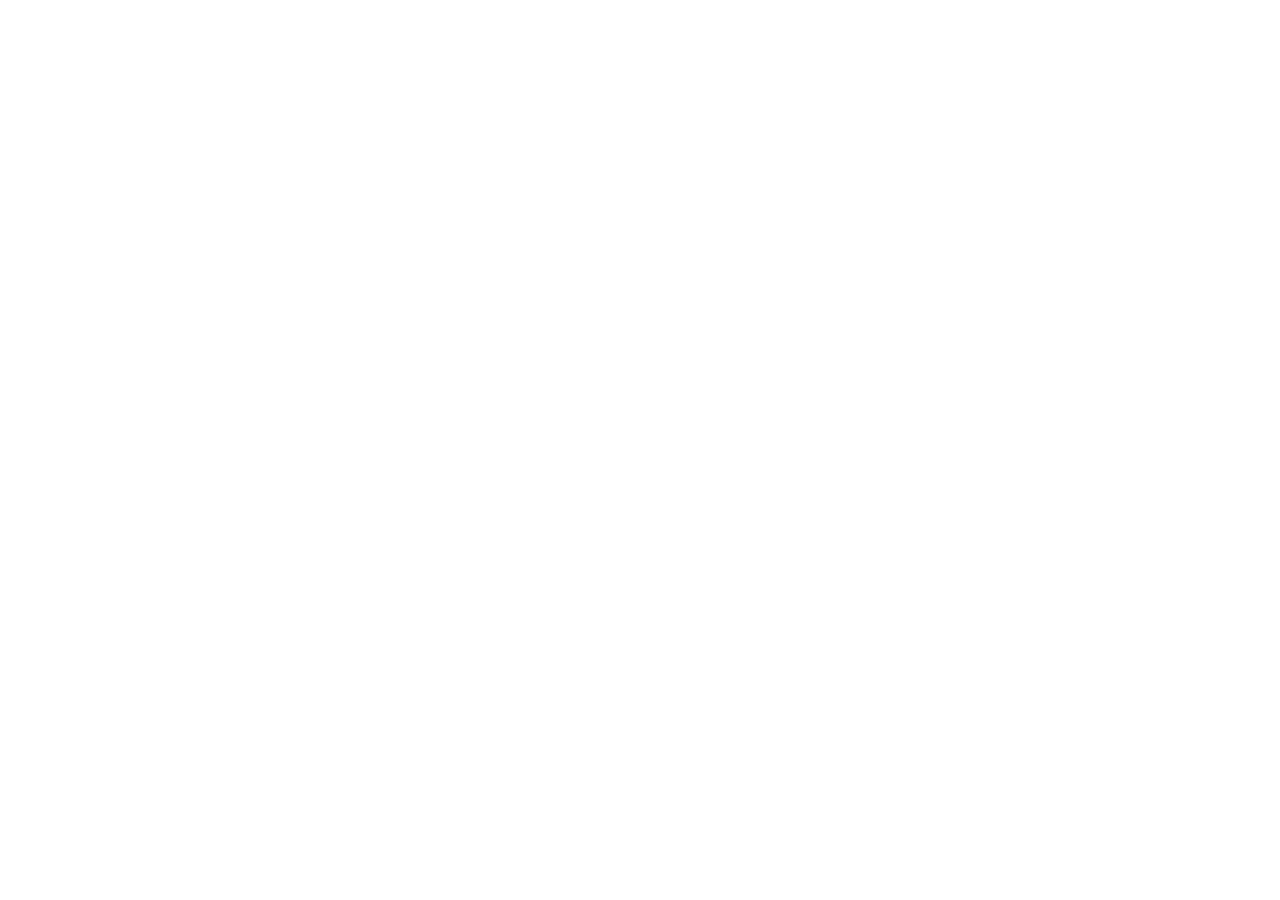
==== html/about.html @ 1100b7b3 "initial commit" ====
<!doctype html>
<html lang="en">
  <head>
    <meta charset="UTF-8" />
    <meta name="viewport" content="width=device-width, initial-scale=1.0" />
    <title>About</title>
    <script src="../js/automate_nav.js"></script>
  </head>
  <body></body>
</html>
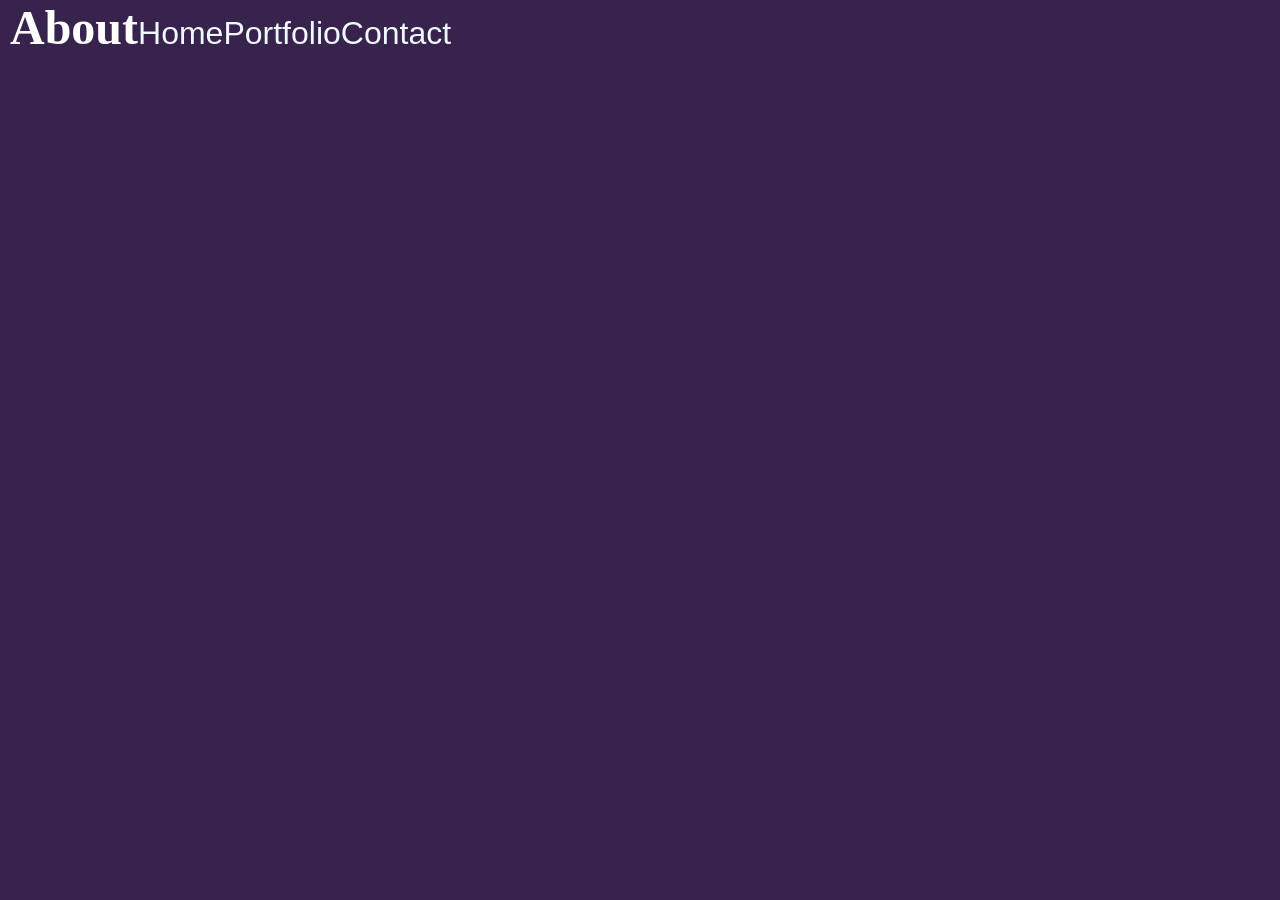
==== commit ed67b75b: "adjust js, add css styling" ====
--- a/html/about.html
+++ b/html/about.html
@@ -4,7 +4,8 @@
     <meta charset="UTF-8" />
     <meta name="viewport" content="width=device-width, initial-scale=1.0" />
     <title>About</title>
-    <script src="../js/automate_nav.js"></script>
   </head>
-  <body></body>
+  <body>
+    <script src="../js/automate.js"></script>
+  </body>
 </html>
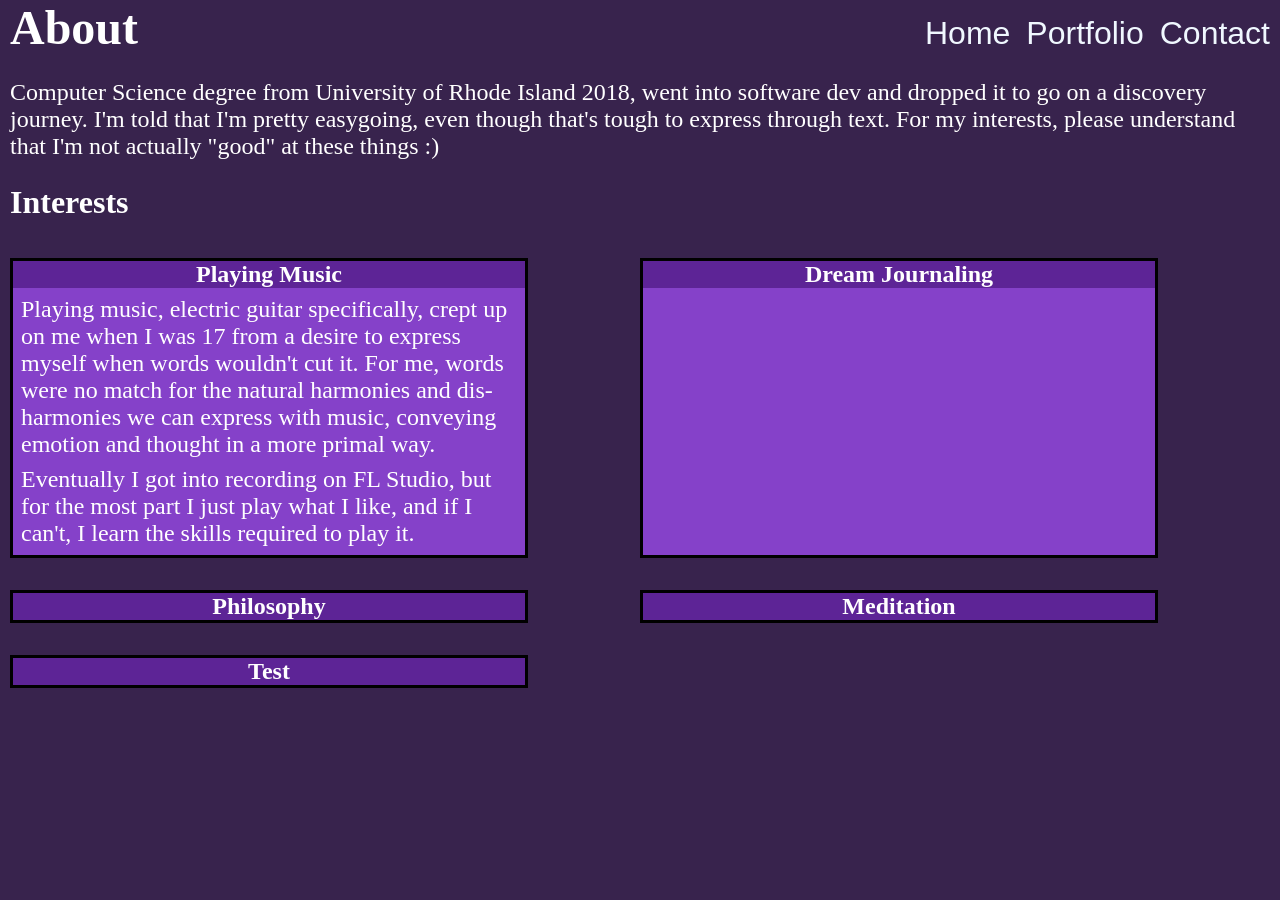
==== commit 54f1672c: "done portfolio contact, add wip js, start about" ====
--- a/html/about.html
+++ b/html/about.html
@@ -6,6 +6,38 @@
     <title>About</title>
   </head>
   <body>
+    <p>
+      Computer Science degree from University of Rhode Island 2018, went into software dev and dropped it to go on a
+      discovery journey. I'm told that I'm pretty easygoing, even though that's tough to express through text. For my
+      interests, please understand that I'm not actually "good" at these things :)
+    </p>
+    <h1>Interests</h1>
+    <div class="grid-enabled" id="interests">
+      <article>
+        <h2>Playing Music</h2>
+        <p>
+          Playing music, electric guitar specifically, crept up on me when I was 17 from a desire to express myself when
+          words wouldn't cut it. For me, words were no match for the natural harmonies and dis-harmonies we can express
+          with music, conveying emotion and thought in a more primal way.
+        </p>
+        <p>
+          Eventually I got into recording on FL Studio, but for the most part I just play what I like, and if I can't, I
+          learn the skills required to play it.
+        </p>
+      </article>
+      <article>
+        <h2>Dream Journaling</h2>
+      </article>
+      <article>
+        <h2>Philosophy</h2>
+      </article>
+      <article>
+        <h2>Meditation</h2>
+      </article>
+      <article>
+        <h2>Test</h2>
+      </article>
+    </div>
     <script src="../js/automate.js"></script>
   </body>
 </html>
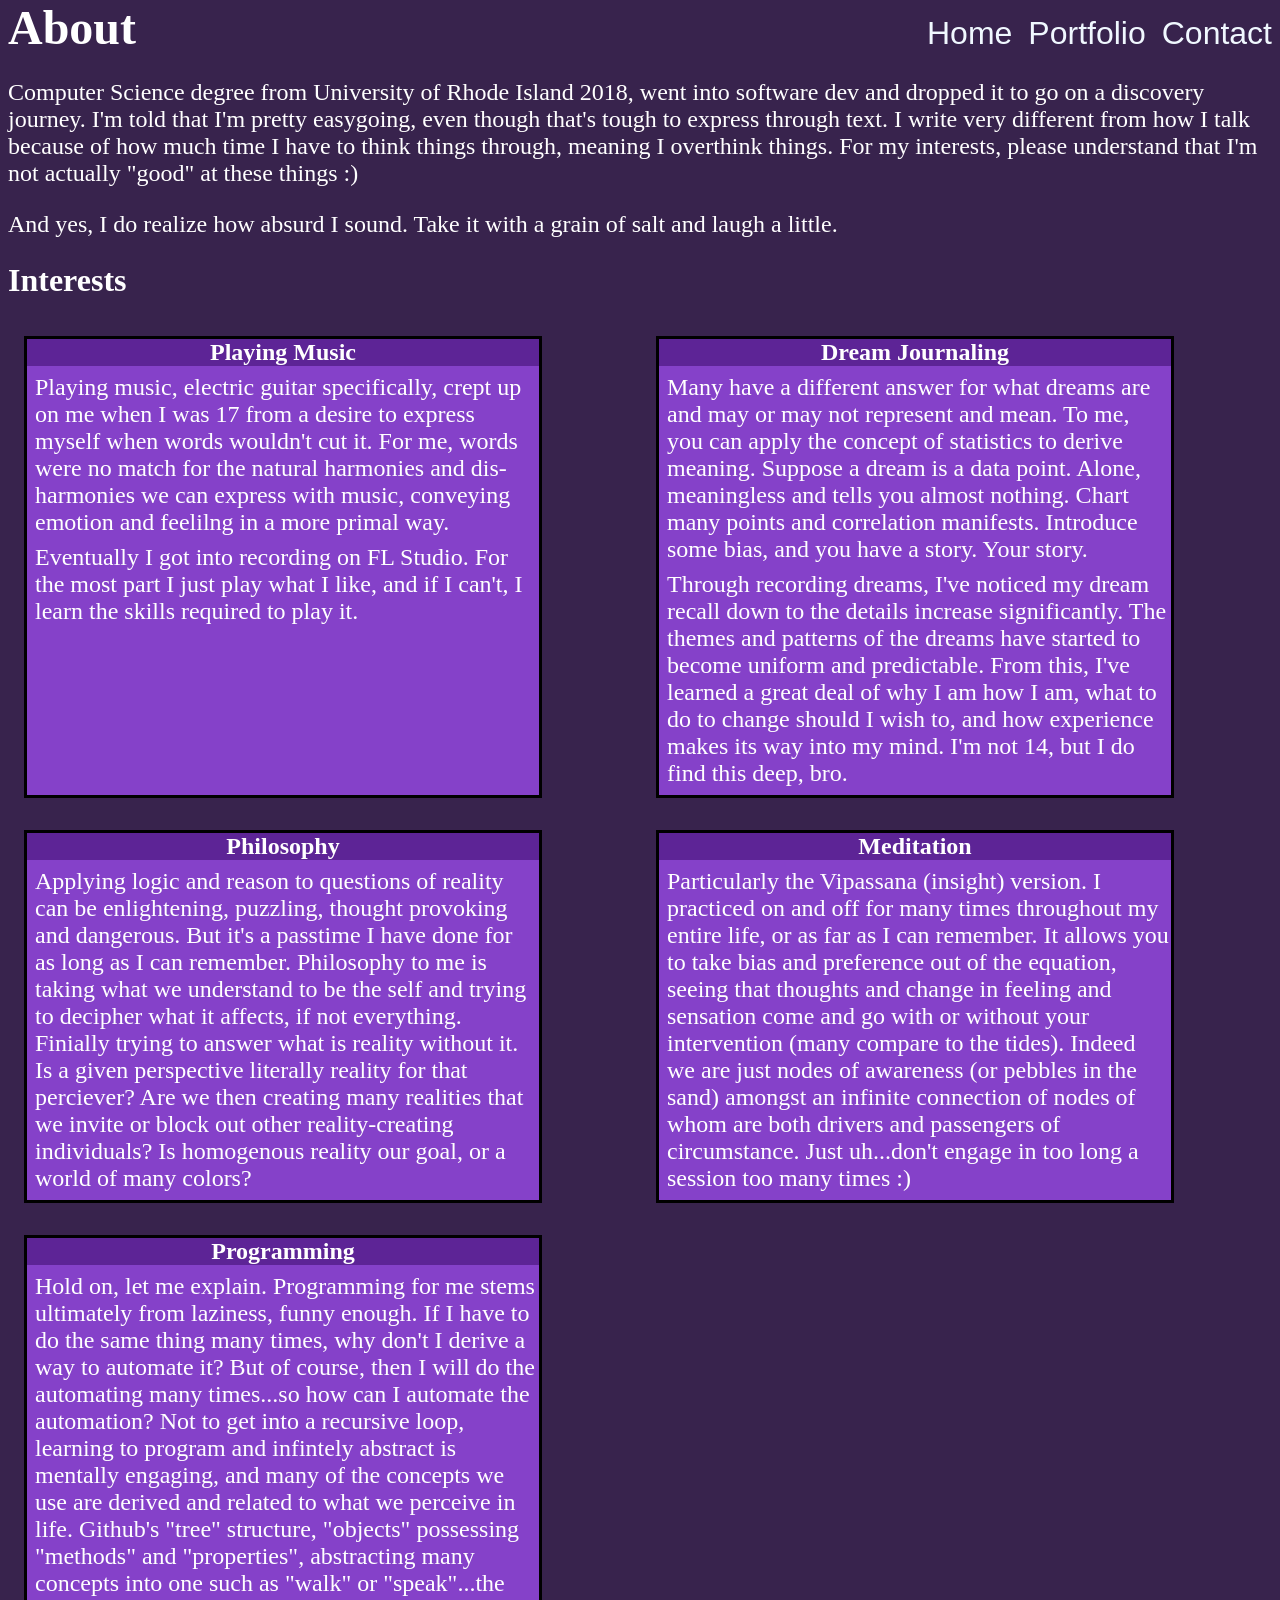
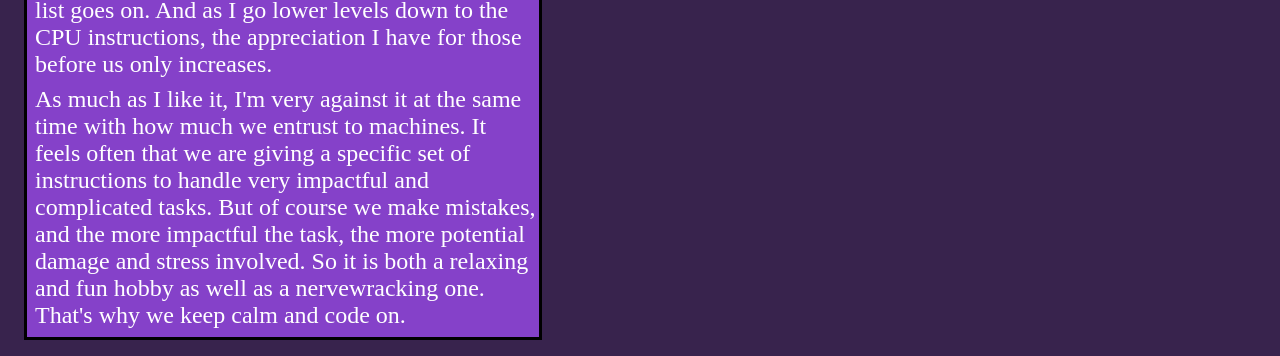
==== commit 4a8816d9: "add content, finish about,port,contact" ====
--- a/html/about.html
+++ b/html/about.html
@@ -8,9 +8,11 @@
   <body>
     <p>
       Computer Science degree from University of Rhode Island 2018, went into software dev and dropped it to go on a
-      discovery journey. I'm told that I'm pretty easygoing, even though that's tough to express through text. For my
-      interests, please understand that I'm not actually "good" at these things :)
+      discovery journey. I'm told that I'm pretty easygoing, even though that's tough to express through text. I write
+      very different from how I talk because of how much time I have to think things through, meaning I overthink
+      things. For my interests, please understand that I'm not actually "good" at these things :)
     </p>
+    <p>And yes, I do realize how absurd I sound. Take it with a grain of salt and laugh a little.</p>
     <h1>Interests</h1>
     <div class="grid-enabled" id="interests">
       <article>
@@ -18,24 +20,67 @@
         <p>
           Playing music, electric guitar specifically, crept up on me when I was 17 from a desire to express myself when
           words wouldn't cut it. For me, words were no match for the natural harmonies and dis-harmonies we can express
-          with music, conveying emotion and thought in a more primal way.
+          with music, conveying emotion and feelilng in a more primal way.
         </p>
         <p>
-          Eventually I got into recording on FL Studio, but for the most part I just play what I like, and if I can't, I
+          Eventually I got into recording on FL Studio. For the most part I just play what I like, and if I can't, I
           learn the skills required to play it.
         </p>
       </article>
       <article>
         <h2>Dream Journaling</h2>
+        <p>
+          Many have a different answer for what dreams are and may or may not represent and mean. To me, you can apply
+          the concept of statistics to derive meaning. Suppose a dream is a data point. Alone, meaningless and tells you
+          almost nothing. Chart many points and correlation manifests. Introduce some bias, and you have a story. Your
+          story.
+        </p>
+        <p>
+          Through recording dreams, I've noticed my dream recall down to the details increase significantly. The themes
+          and patterns of the dreams have started to become uniform and predictable. From this, I've learned a great
+          deal of why I am how I am, what to do to change should I wish to, and how experience makes its way into my
+          mind. I'm not 14, but I do find this deep, bro.
+        </p>
       </article>
       <article>
         <h2>Philosophy</h2>
+        <p>
+          Applying logic and reason to questions of reality can be enlightening, puzzling, thought provoking and
+          dangerous. But it's a passtime I have done for as long as I can remember. Philosophy to me is taking what we
+          understand to be the self and trying to decipher what it affects, if not everything. Finially trying to answer
+          what is reality without it. Is a given perspective literally reality for that perciever? Are we then creating
+          many realities that we invite or block out other reality-creating individuals? Is homogenous reality our goal,
+          or a world of many colors?
+        </p>
       </article>
       <article>
         <h2>Meditation</h2>
+        <p>
+          Particularly the Vipassana (insight) version. I practiced on and off for many times throughout my entire life,
+          or as far as I can remember. It allows you to take bias and preference out of the equation, seeing that
+          thoughts and change in feeling and sensation come and go with or without your intervention (many compare to
+          the tides). Indeed we are just nodes of awareness (or pebbles in the sand) amongst an infinite connection of
+          nodes of whom are both drivers and passengers of circumstance. Just uh...don't engage in too long a session
+          too many times :)
+        </p>
       </article>
       <article>
-        <h2>Test</h2>
+        <h2>Programming</h2>
+        <p>
+          Hold on, let me explain. Programming for me stems ultimately from laziness, funny enough. If I have to do the
+          same thing many times, why don't I derive a way to automate it? But of course, then I will do the automating
+          many times...so how can I automate the automation? Not to get into a recursive loop, learning to program and
+          infintely abstract is mentally engaging, and many of the concepts we use are derived and related to what we
+          perceive in life. Github's "tree" structure, "objects" possessing "methods" and "properties", abstracting many
+          concepts into one such as "walk" or "speak"...the list goes on. And as I go lower levels down to the CPU
+          instructions, the appreciation I have for those before us only increases.
+        </p>
+        <p>
+          As much as I like it, I'm very against it at the same time with how much we entrust to machines. It feels
+          often that we are giving a specific set of instructions to handle very impactful and complicated tasks. But of
+          course we make mistakes, and the more impactful the task, the more potential damage and stress involved. So it
+          is both a relaxing and fun hobby as well as a nervewracking one. That's why we keep calm and code on.
+        </p>
       </article>
     </div>
     <script src="../js/automate.js"></script>
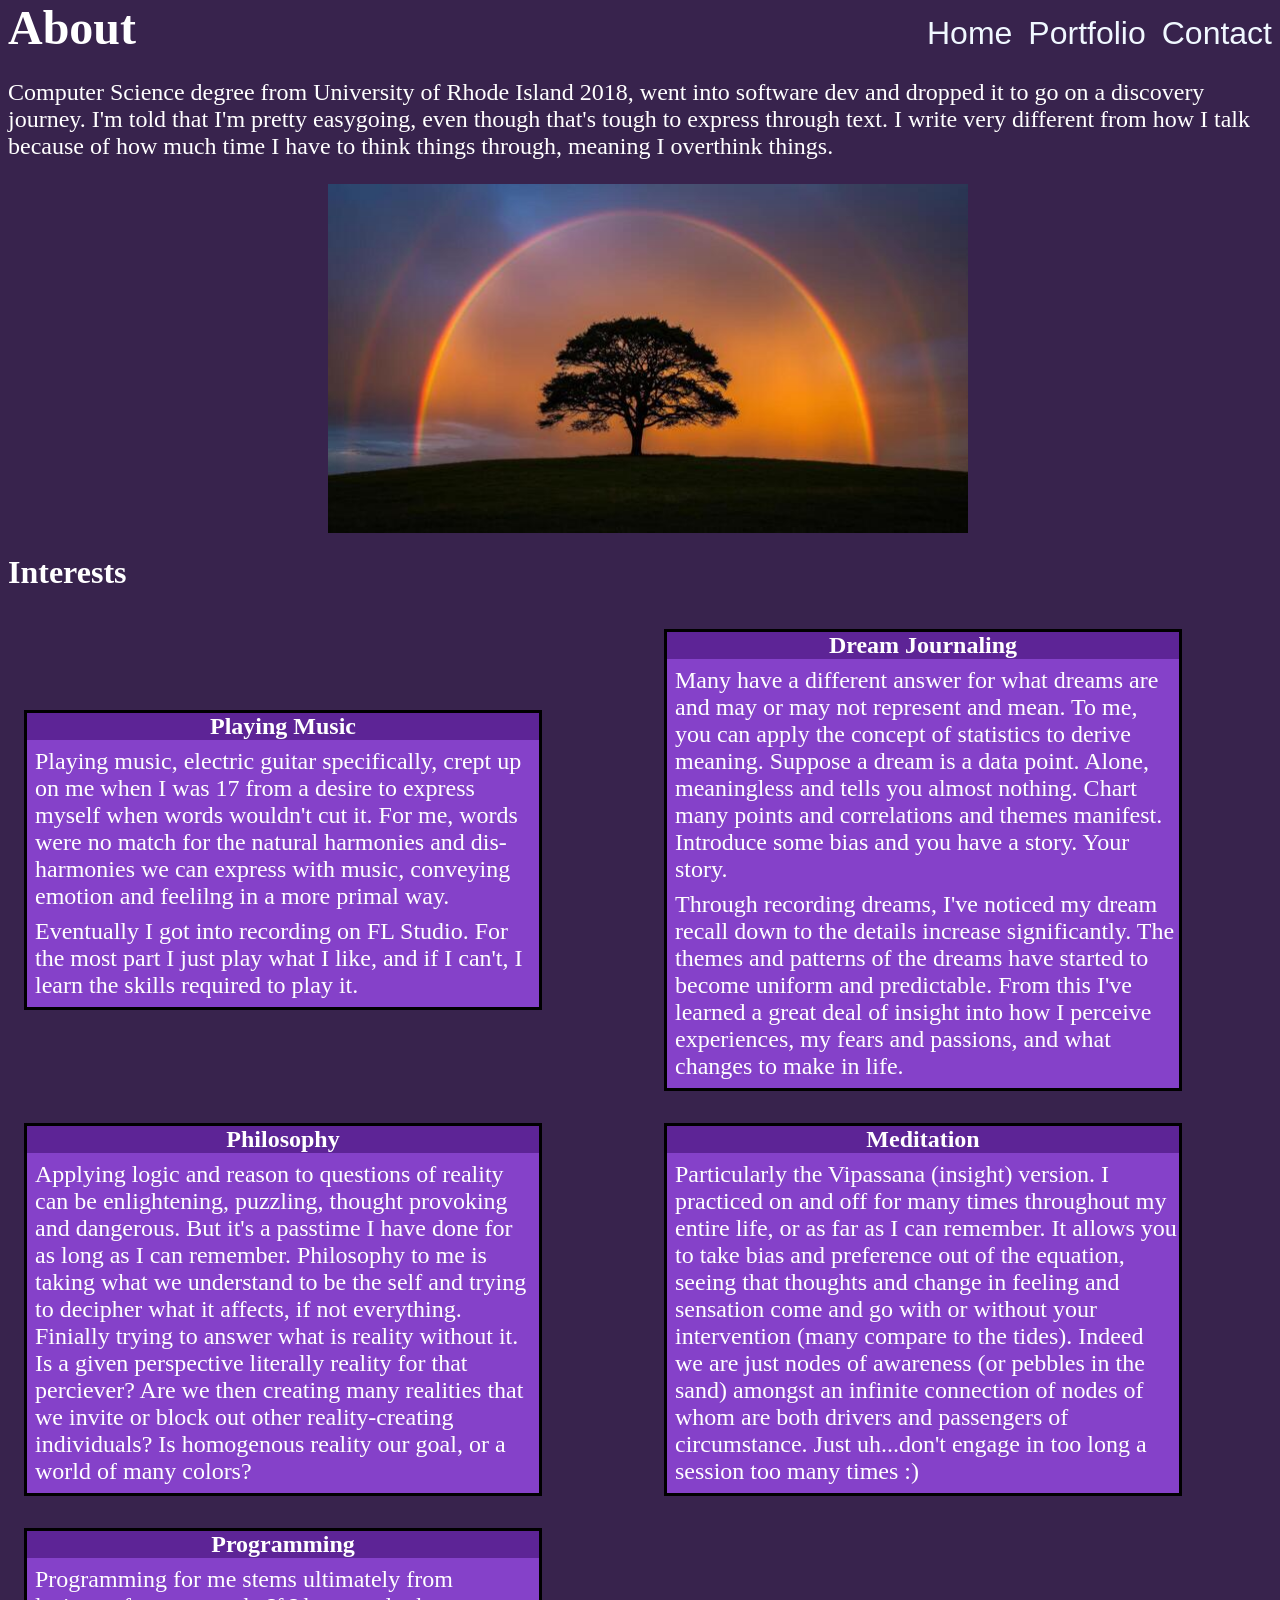
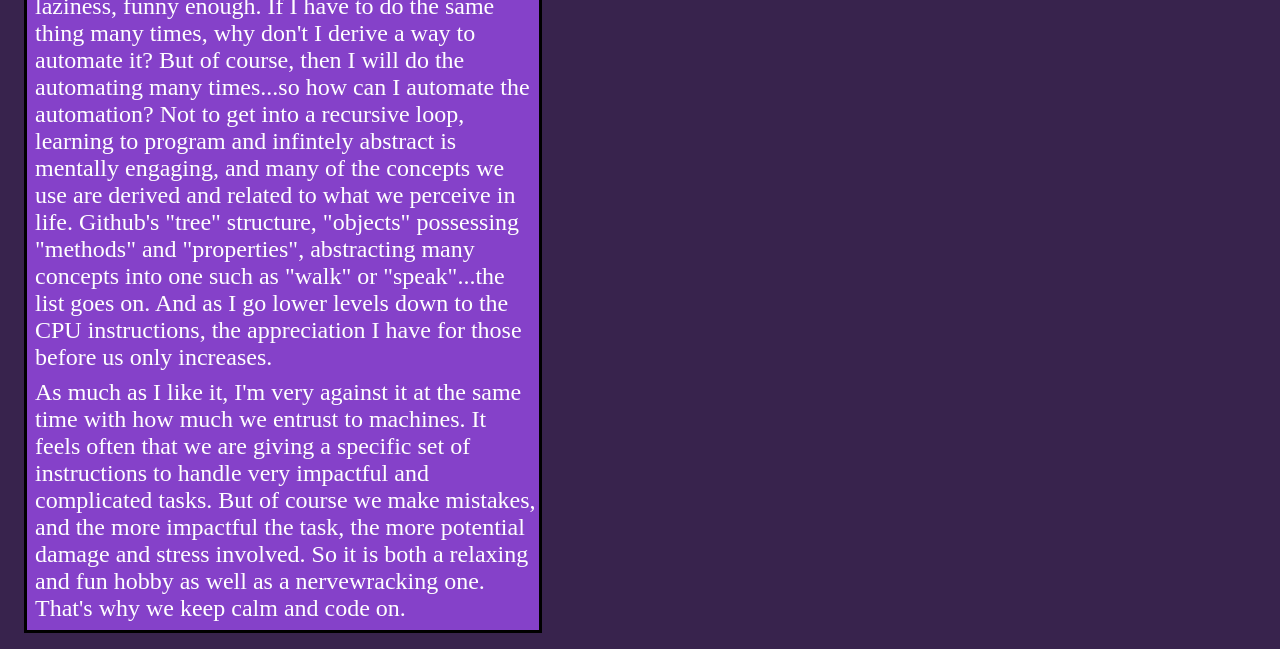
==== commit 268467dd: "Add imgs, cleanup" ====
--- a/html/about.html
+++ b/html/about.html
@@ -10,9 +10,11 @@
       Computer Science degree from University of Rhode Island 2018, went into software dev and dropped it to go on a
       discovery journey. I'm told that I'm pretty easygoing, even though that's tough to express through text. I write
       very different from how I talk because of how much time I have to think things through, meaning I overthink
-      things. For my interests, please understand that I'm not actually "good" at these things :)
+      things.
     </p>
-    <p>And yes, I do realize how absurd I sound. Take it with a grain of salt and laugh a little.</p>
+    <div>
+      <img src="../img/dreamy.jpg" />
+    </div>
     <h1>Interests</h1>
     <div class="grid-enabled" id="interests">
       <article>
@@ -32,14 +34,13 @@
         <p>
           Many have a different answer for what dreams are and may or may not represent and mean. To me, you can apply
           the concept of statistics to derive meaning. Suppose a dream is a data point. Alone, meaningless and tells you
-          almost nothing. Chart many points and correlation manifests. Introduce some bias, and you have a story. Your
-          story.
+          almost nothing. Chart many points and correlations and themes manifest. Introduce some bias and you have a
+          story. Your story.
         </p>
         <p>
           Through recording dreams, I've noticed my dream recall down to the details increase significantly. The themes
-          and patterns of the dreams have started to become uniform and predictable. From this, I've learned a great
-          deal of why I am how I am, what to do to change should I wish to, and how experience makes its way into my
-          mind. I'm not 14, but I do find this deep, bro.
+          and patterns of the dreams have started to become uniform and predictable. From this I've learned a great deal
+          of insight into how I perceive experiences, my fears and passions, and what changes to make in life.
         </p>
       </article>
       <article>
@@ -67,13 +68,13 @@
       <article>
         <h2>Programming</h2>
         <p>
-          Hold on, let me explain. Programming for me stems ultimately from laziness, funny enough. If I have to do the
-          same thing many times, why don't I derive a way to automate it? But of course, then I will do the automating
-          many times...so how can I automate the automation? Not to get into a recursive loop, learning to program and
-          infintely abstract is mentally engaging, and many of the concepts we use are derived and related to what we
-          perceive in life. Github's "tree" structure, "objects" possessing "methods" and "properties", abstracting many
-          concepts into one such as "walk" or "speak"...the list goes on. And as I go lower levels down to the CPU
-          instructions, the appreciation I have for those before us only increases.
+          Programming for me stems ultimately from laziness, funny enough. If I have to do the same thing many times,
+          why don't I derive a way to automate it? But of course, then I will do the automating many times...so how can
+          I automate the automation? Not to get into a recursive loop, learning to program and infintely abstract is
+          mentally engaging, and many of the concepts we use are derived and related to what we perceive in life.
+          Github's "tree" structure, "objects" possessing "methods" and "properties", abstracting many concepts into one
+          such as "walk" or "speak"...the list goes on. And as I go lower levels down to the CPU instructions, the
+          appreciation I have for those before us only increases.
         </p>
         <p>
           As much as I like it, I'm very against it at the same time with how much we entrust to machines. It feels
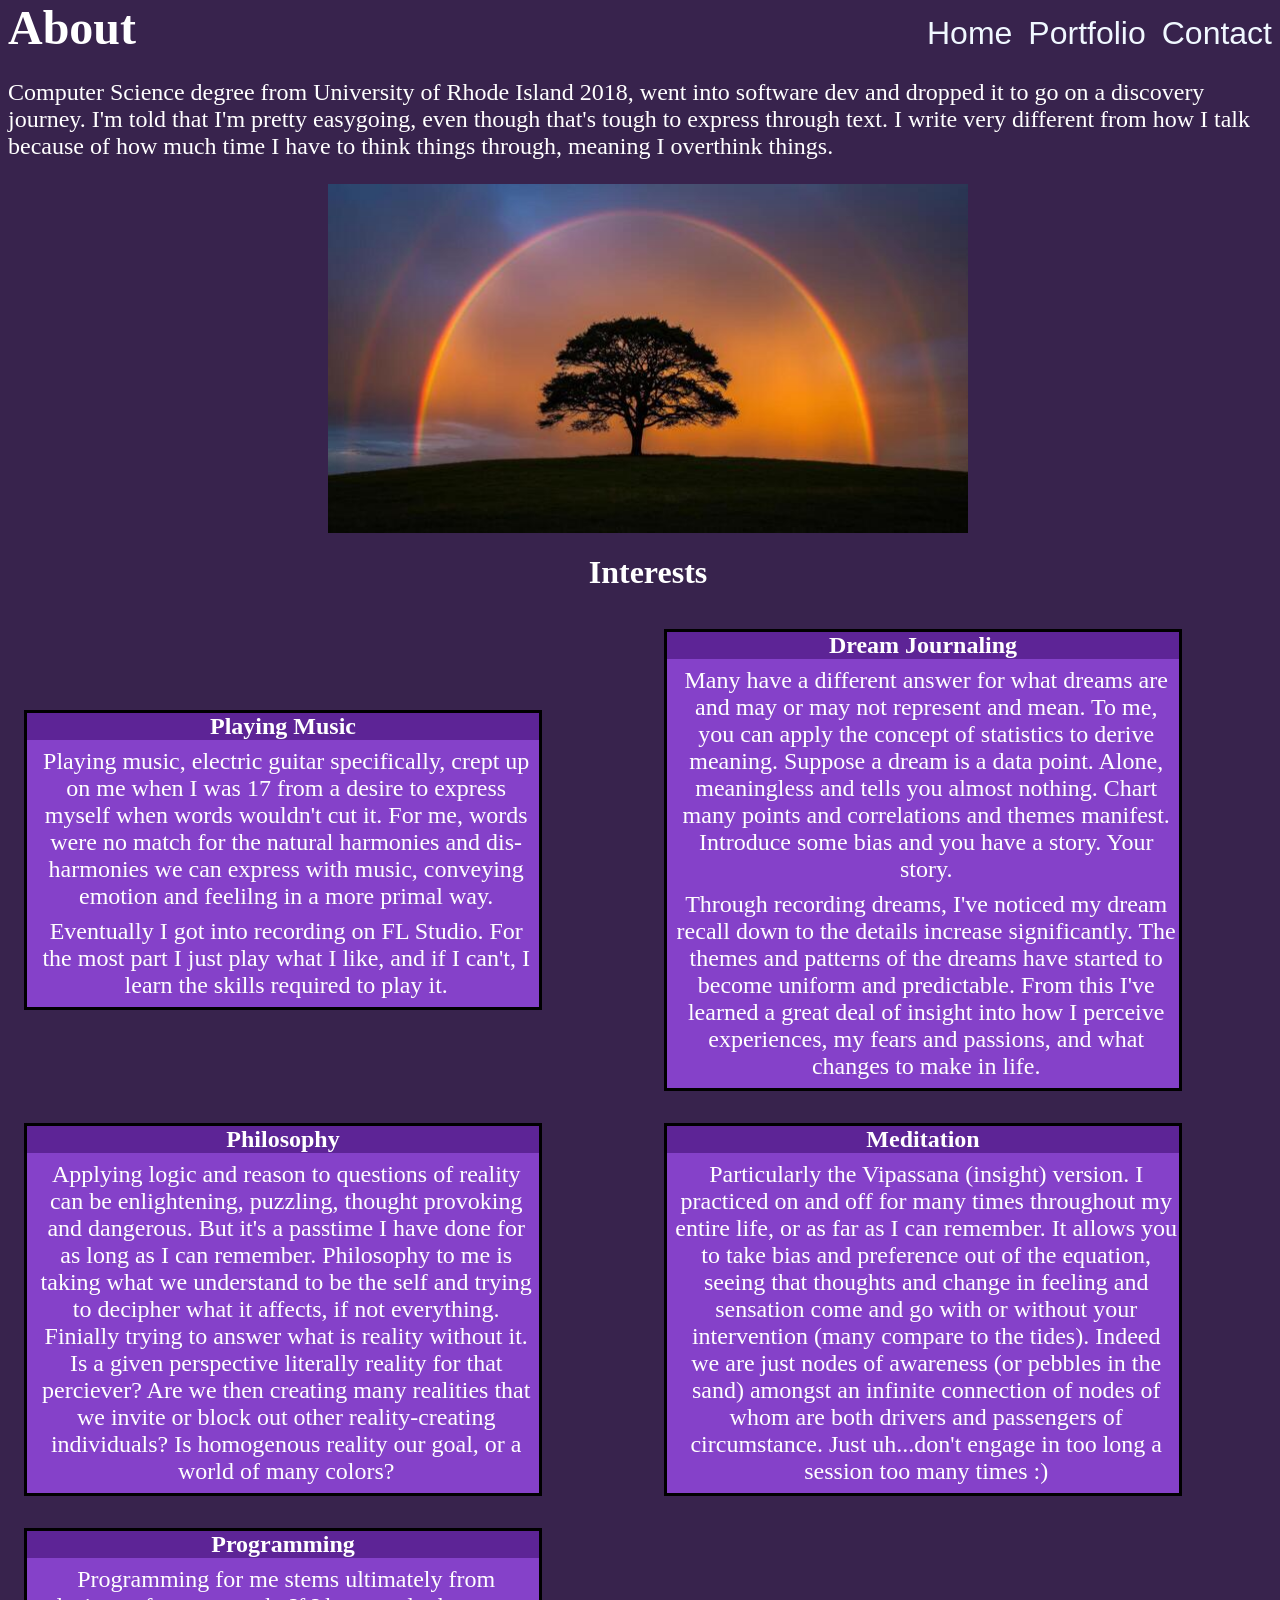
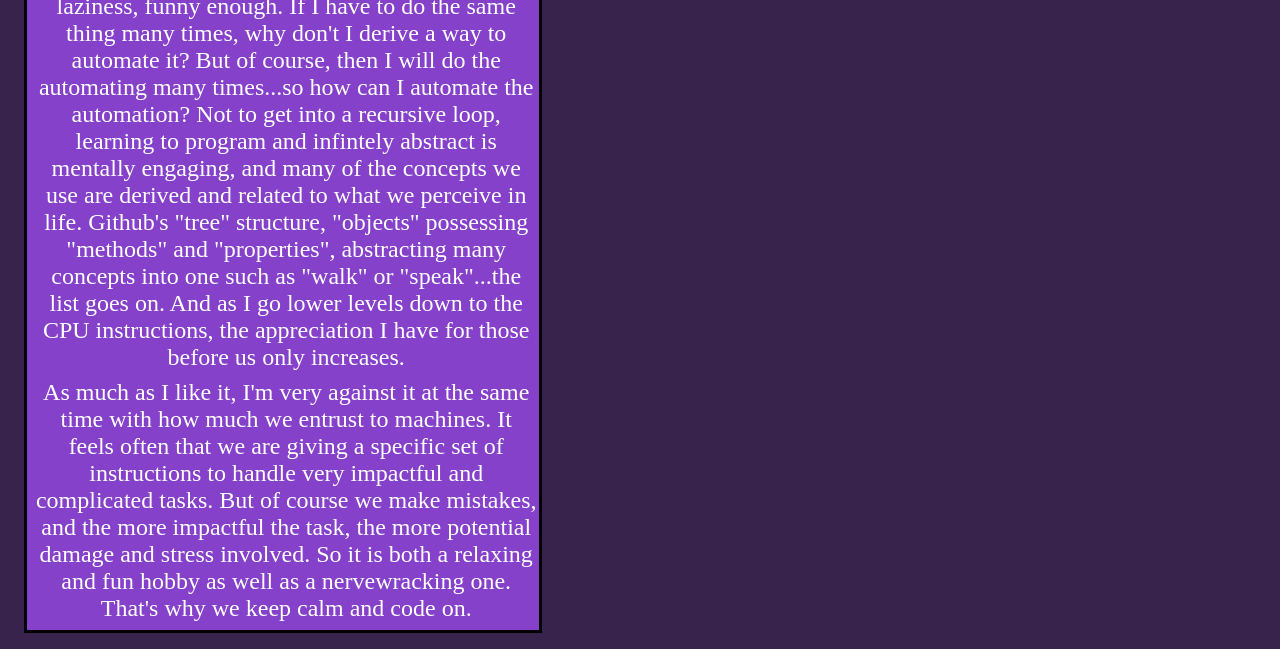
==== commit 907bfe67: "revisiting styles, cleanup" ====
--- a/html/about.html
+++ b/html/about.html
@@ -15,7 +15,9 @@
     <div>
       <img src="../img/dreamy.jpg" />
     </div>
-    <h1>Interests</h1>
+    <div>
+      <h1>Interests</h1>
+    </div>
     <div class="grid-enabled" id="interests">
       <article>
         <h2>Playing Music</h2>
